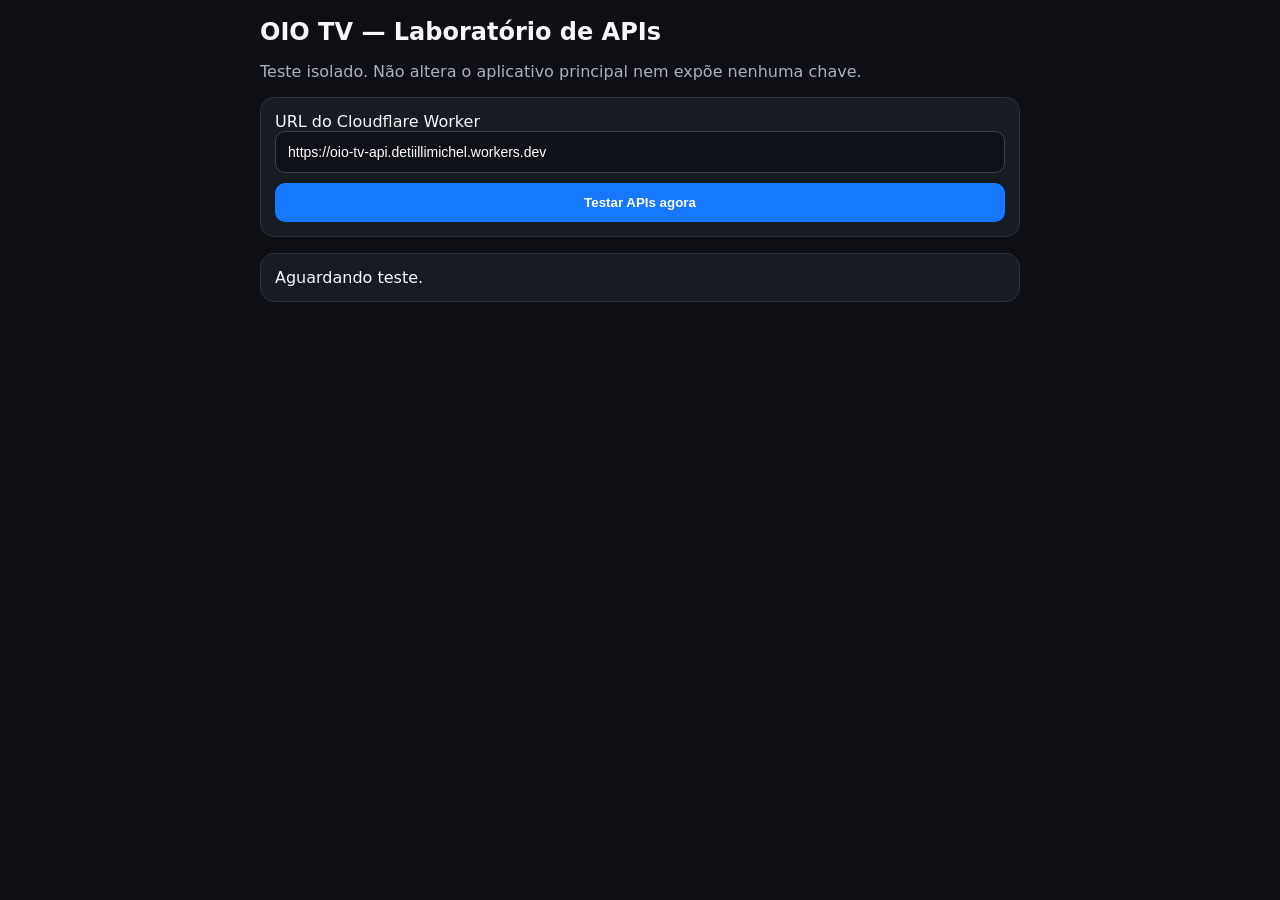
==== testes/api-test.html @ 3bfe90ca "test: add isolated OIO TV API diagnostics" ====
<!doctype html>
<html lang="pt-BR">
<head>
<meta charset="utf-8">
<meta name="viewport" content="width=device-width,initial-scale=1">
<title>OIO TV — Teste das APIs</title>
<style>
:root{color-scheme:dark}*{box-sizing:border-box}body{margin:0;background:#0d0f14;color:#f5f7fa;font-family:system-ui,-apple-system,sans-serif;padding:18px}main{max-width:760px;margin:auto}h1{font-size:24px;margin:0 0 6px}p{color:#aab2bf}.bar{background:#171b22;border:1px solid #2a313c;border-radius:14px;padding:14px;margin:16px 0}input{width:100%;padding:12px;border-radius:10px;border:1px solid #39424f;background:#0e1117;color:#fff;font-size:14px}button{border:0;border-radius:10px;padding:12px 16px;background:#1677ff;color:#fff;font-weight:700;margin-top:10px;width:100%}.grid{display:grid;gap:10px}.card{background:#151922;border:1px solid #2a313c;border-radius:12px;padding:13px}.name{font-weight:800}.status{font-size:13px;margin-top:6px}.ok{border-left:4px solid #22c55e}.bad{border-left:4px solid #ef4444}.warn{border-left:4px solid #f59e0b}.muted{color:#8e98a6}.small{font-size:12px;word-break:break-word}code{color:#8ec5ff}.summary{font-weight:800;margin-bottom:8px}
</style>
</head>
<body><main>
<h1>OIO TV — Laboratório de APIs</h1>
<p>Teste isolado. Não altera o aplicativo principal nem expõe nenhuma chave.</p>
<div class="bar">
<label>URL do Cloudflare Worker</label>
<input id="worker" value="https://oio-tv-api.detiillimichel.workers.dev">
<button id="run">Testar APIs agora</button>
</div>
<div id="summary" class="bar">Aguardando teste.</div>
<div id="results" class="grid"></div>
<script>
const tests=[
 ['YouTube','/youtube/search?q=teste','GET'],
 ['TMDB','/tmdb/search?q=teste','GET'],
 ['Pexels','/pexels/search?q=natureza','GET'],
 ['Pixabay','/pixabay/search?q=natureza','GET'],
 ['GNews','/gnews/search?q=brasil','GET'],
 ['Guardian','/guardian/search?q=technology','GET'],
 ['NASA','/nasa/search?q=space','GET'],
 ['Europeana','/europeana/search?q=history','GET'],
 ['DPLA','/dpla/search?q=history','GET'],
 ['Open Library','/openlibrary/search?q=dom+quixote','GET'],
 ['Open-Meteo','/openmeteo/weather?latitude=-23.55&longitude=-46.63','GET'],
 ['Spotify','/spotify/search?q=legiao+urbana&type=track','GET'],
 ['Vimeo','/vimeo/search?q=nature','GET']
];
const esc=s=>String(s??'').replace(/[&<>\"]/g,c=>({'&':'&amp;','<':'&lt;','>':'&gt;','"':'&quot;','\\':'&#92;'}[c]));
function card(name,cls,status,detail){return `<div class="card ${cls}"><div class="name">${esc(name)}</div><div class="status">${esc(status)}</div><div class="small muted">${esc(detail)}</div></div>`}
async function testOne(base,[name,path]){
 const t=performance.now();
 try{const r=await fetch(base.replace(/\\/$/,'')+path,{cache:'no-store'});const text=await r.text();let data;try{data=JSON.parse(text)}catch{data=null};const ms=Math.round(performance.now()-t);const ok=r.ok;let detail=data?.error||data?.message||(data?.results?'Resultados recebidos':data?.photos?'Fotos recebidas':data?.items?'Itens recebidos':data?.tracks?'Faixas recebidas':data?.data?'Dados recebidos':text.slice(0,180));return {html:card(name,ok?'ok':'bad',ok?'✓ API respondeu':'✕ API respondeu com erro',`HTTP ${r.status} • ${ms} ms • ${detail}`),ok}}
 catch(e){return {html:card(name,'bad','✕ Falha de conexão',e.message),ok:false}}
}
async function run(){const base=document.getElementById('worker').value.trim();const out=document.getElementById('results');const sum=document.getElementById('summary');out.innerHTML='';sum.textContent='Testando /health...';
 let health;
 try{const r=await fetch(base.replace(/\\/$/,'')+'/health',{cache:'no-store'});const d=await r.json();health=d;sum.innerHTML=`<div class="summary">Health: ${r.ok?'✓ respondeu':'✕ erro'} • HTTP ${r.status}</div><div class="small">Secrets detectados pelo Worker: ${esc(Object.entries(d.providers||{}).filter(([,v])=>v).map(([k])=>k).join(', ')||'nenhum')}</div>`}catch(e){sum.innerHTML=`<div class="summary">✕ Não consegui alcançar o Worker</div><div class="small">${esc(e.message)}</div>`;return}
 const results=await Promise.all(tests.map(x=>testOne(base,x)));out.innerHTML=results.map(x=>x.html).join('');const good=results.filter(x=>x.ok).length;sum.innerHTML+=`<div class="small" style="margin-top:8px">Testes reais: <b>${good}/${results.length}</b> responderam com HTTP 2xx.</div>`;
}
document.getElementById('run').onclick=run;
</script></main></body></html>
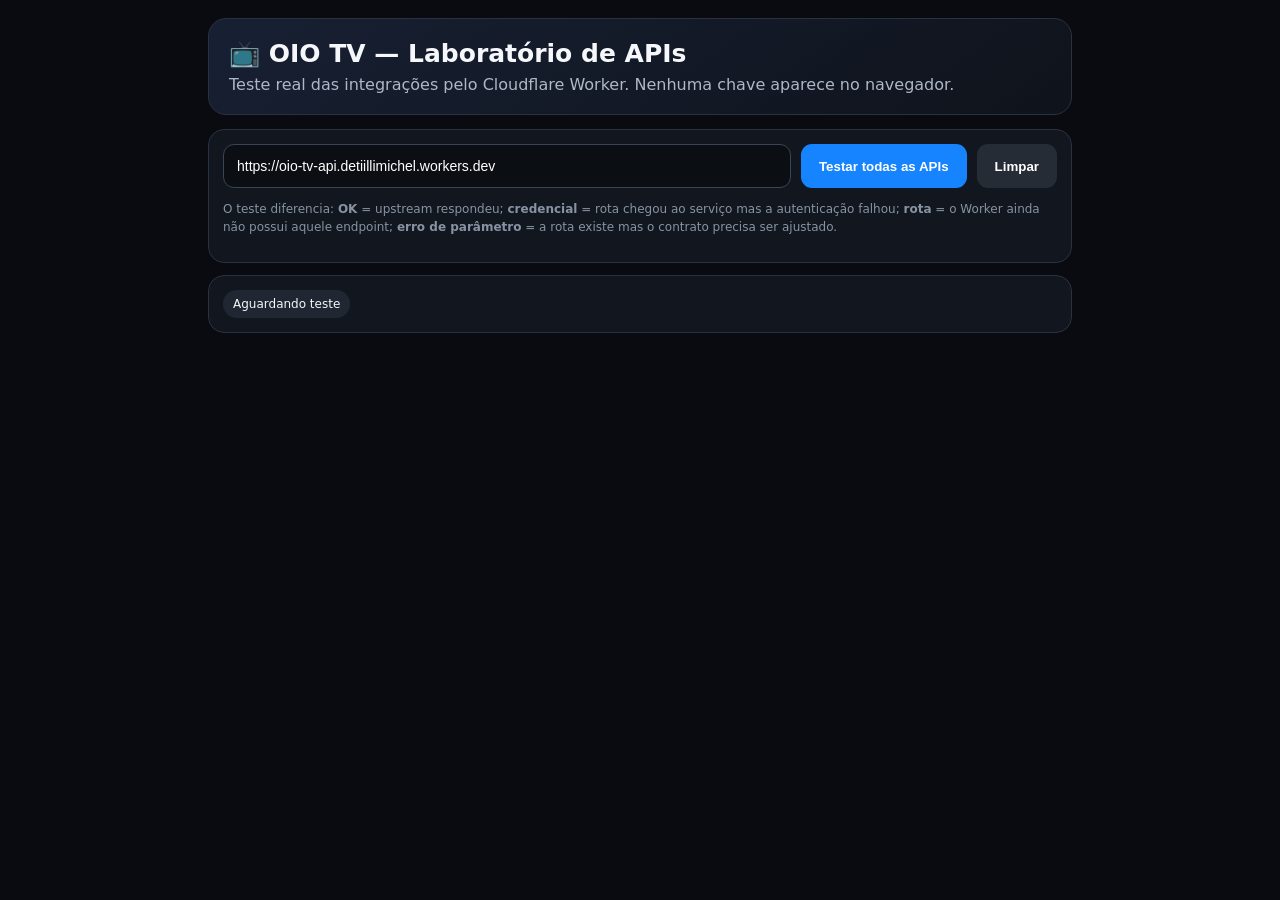
==== commit 9d181263: "feat: construir laboratório completo para testar APIs do OIO TV" ====
--- a/testes/api-test.html
+++ b/testes/api-test.html
@@ -2,49 +2,75 @@
 <html lang="pt-BR">
 <head>
 <meta charset="utf-8">
-<meta name="viewport" content="width=device-width,initial-scale=1">
-<title>OIO TV — Teste das APIs</title>
+<meta name="viewport" content="width=device-width,initial-scale=1,viewport-fit=cover">
+<title>OIO TV — Laboratório de APIs</title>
 <style>
-:root{color-scheme:dark}*{box-sizing:border-box}body{margin:0;background:#0d0f14;color:#f5f7fa;font-family:system-ui,-apple-system,sans-serif;padding:18px}main{max-width:760px;margin:auto}h1{font-size:24px;margin:0 0 6px}p{color:#aab2bf}.bar{background:#171b22;border:1px solid #2a313c;border-radius:14px;padding:14px;margin:16px 0}input{width:100%;padding:12px;border-radius:10px;border:1px solid #39424f;background:#0e1117;color:#fff;font-size:14px}button{border:0;border-radius:10px;padding:12px 16px;background:#1677ff;color:#fff;font-weight:700;margin-top:10px;width:100%}.grid{display:grid;gap:10px}.card{background:#151922;border:1px solid #2a313c;border-radius:12px;padding:13px}.name{font-weight:800}.status{font-size:13px;margin-top:6px}.ok{border-left:4px solid #22c55e}.bad{border-left:4px solid #ef4444}.warn{border-left:4px solid #f59e0b}.muted{color:#8e98a6}.small{font-size:12px;word-break:break-word}code{color:#8ec5ff}.summary{font-weight:800;margin-bottom:8px}
+:root{color-scheme:dark}*{box-sizing:border-box}body{margin:0;background:#090b10;color:#f5f7fa;font-family:system-ui,-apple-system,sans-serif}main{max-width:900px;margin:auto;padding:18px}.hero{background:linear-gradient(145deg,#172033,#0f131b);border:1px solid #293241;border-radius:18px;padding:20px;margin-bottom:14px}.hero h1{margin:0;font-size:25px}.hero p{margin:7px 0 0;color:#aeb8c6}.bar{background:#12161e;border:1px solid #293241;border-radius:16px;padding:14px;margin:12px 0}.row{display:flex;gap:10px;flex-wrap:wrap}input{flex:1;min-width:240px;padding:13px;border-radius:11px;border:1px solid #394554;background:#0b0e13;color:#fff;font-size:14px}button{border:0;border-radius:11px;padding:13px 18px;background:#1683ff;color:#fff;font-weight:800;cursor:pointer}button.secondary{background:#252c36}.summary{display:flex;gap:8px;flex-wrap:wrap}.pill{padding:7px 10px;border-radius:999px;background:#202733;font-size:12px}.grid{display:grid;grid-template-columns:repeat(auto-fit,minmax(260px,1fr));gap:10px}.card{background:#12161e;border:1px solid #293241;border-radius:14px;padding:13px;min-height:110px}.card.ok{border-left:4px solid #22c55e}.card.bad{border-left:4px solid #ef4444}.card.warn{border-left:4px solid #f59e0b}.card.pending{border-left:4px solid #64748b}.name{font-weight:850;font-size:16px}.kind{color:#7f8da1;font-size:11px;text-transform:uppercase;margin-top:2px}.status{font-weight:750;margin-top:9px}.detail{color:#9ca8b8;font-size:12px;line-height:1.45;margin-top:5px;word-break:break-word}.dot{display:inline-block;width:9px;height:9px;border-radius:50%;background:#64748b;margin-right:6px}.ok .dot{background:#22c55e}.bad .dot{background:#ef4444}.warn .dot{background:#f59e0b}.pending .dot{background:#64748b}.note{font-size:12px;color:#8793a4;line-height:1.5}.danger{color:#ff7777}.success{color:#6ee7a1}.testbar{display:flex;gap:8px;align-items:center;justify-content:space-between;flex-wrap:wrap}.hidden{display:none}@media(max-width:600px){main{padding:12px}.hero h1{font-size:21px}.row button{width:100%}}
 </style>
 </head>
 <body><main>
-<h1>OIO TV — Laboratório de APIs</h1>
-<p>Teste isolado. Não altera o aplicativo principal nem expõe nenhuma chave.</p>
-<div class="bar">
-<label>URL do Cloudflare Worker</label>
-<input id="worker" value="https://oio-tv-api.detiillimichel.workers.dev">
-<button id="run">Testar APIs agora</button>
-</div>
-<div id="summary" class="bar">Aguardando teste.</div>
-<div id="results" class="grid"></div>
+<section class="hero"><h1>📺 OIO TV — Laboratório de APIs</h1><p>Teste real das integrações pelo Cloudflare Worker. Nenhuma chave aparece no navegador.</p></section>
+<section class="bar">
+<div class="row"><input id="worker" value="https://oio-tv-api.detiillimichel.workers.dev" aria-label="URL do Cloudflare Worker"><button id="run">Testar todas as APIs</button><button id="clear" class="secondary">Limpar</button></div>
+<p class="note">O teste diferencia: <b>OK</b> = upstream respondeu; <b>credencial</b> = rota chegou ao serviço mas a autenticação falhou; <b>rota</b> = o Worker ainda não possui aquele endpoint; <b>erro de parâmetro</b> = a rota existe mas o contrato precisa ser ajustado.</p>
+</section>
+<section class="bar"><div id="summary" class="summary"><span class="pill">Aguardando teste</span></div></section>
+<section id="results" class="grid"></section>
 <script>
 const tests=[
- ['YouTube','/youtube/search?q=teste','GET'],
- ['TMDB','/tmdb/search?q=teste','GET'],
- ['Pexels','/pexels/search?q=natureza','GET'],
- ['Pixabay','/pixabay/search?q=natureza','GET'],
- ['GNews','/gnews/search?q=brasil','GET'],
- ['Guardian','/guardian/search?q=technology','GET'],
- ['NASA','/nasa/search?q=space','GET'],
- ['Europeana','/europeana/search?q=history','GET'],
- ['DPLA','/dpla/search?q=history','GET'],
- ['Open Library','/openlibrary/search?q=dom+quixote','GET'],
- ['Open-Meteo','/openmeteo/weather?latitude=-23.55&longitude=-46.63','GET'],
- ['Spotify','/spotify/search?q=legiao+urbana&type=track','GET'],
- ['Vimeo','/vimeo/search?q=nature','GET']
+ {name:'YouTube',group:'Vídeo',method:'GET',path:'/youtube/search?q=teste&maxResults=3'},
+ {name:'Vimeo',group:'Vídeo',method:'GET',path:'/vimeo/search?q=nature&limit=3'},
+ {name:'Twitch',group:'Vídeo',method:'GET',path:'/twitch/search?q=gaming&limit=3'},
+ {name:'NARA',group:'Vídeo',method:'GET',path:'/nara/search?q=apollo&limit=3'},
+ {name:'NASA',group:'Vídeo/conteúdo',method:'GET',path:'/nasa/search?q=space&limit=3'},
+ {name:'DPLA',group:'Vídeo/conteúdo',method:'GET',path:'/dpla/search?q=history&limit=3'},
+ {name:'Europeana',group:'Vídeo/conteúdo',method:'GET',path:'/europeana/search?q=history&limit=3'},
+ {name:'Facebook',group:'Vídeo/conteúdo',method:'GET',path:'/facebook/search?q=video&limit=3'},
+ {name:'Pexels',group:'Vídeo/conteúdo',method:'GET',path:'/pexels/search?q=nature&limit=3'},
+ {name:'Pixabay',group:'Vídeo/conteúdo',method:'GET',path:'/pixabay/search?q=nature&limit=3'},
+ {name:'Jamendo',group:'Música',method:'GET',path:'/jamendo/search?q=music&limit=3'},
+ {name:'Spotify',group:'Música',method:'GET',path:'/spotify/search?q=music&type=track&limit=3'},
+ {name:'Audius',group:'Música',method:'GET',path:'/audius/search?q=music&limit=3'},
+ {name:'Guardian',group:'Notícias',method:'GET',path:'/guardian/search?q=technology&limit=3'},
+ {name:'GNews',group:'Notícias',method:'GET',path:'/gnews/search?q=brasil&limit=3'},
+ {name:'Gemini',group:'IA',method:'POST',path:'/gemini',body:{prompt:'Responda apenas: OIO OK'}},
+ {name:'Groq',group:'IA',method:'POST',path:'/groq',body:{prompt:'Responda apenas: OIO OK'}},
+ {name:'Hugging Face',group:'IA',method:'POST',path:'/huggingface',body:{prompt:'teste'}},
+ {name:'Qwen',group:'IA',method:'POST',path:'/qwen',body:{prompt:'Responda apenas: OIO OK'}},
+ {name:'ElevenLabs',group:'IA/áudio',method:'GET',path:'/elevenlabs/text-to-speech?text=OIO%20teste'},
+ {name:'TMDB',group:'Conteúdo',method:'GET',path:'/tmdb/search?q=matrix'},
+ {name:'DailyMotion',group:'Vídeo',method:'GET',path:'/daily/search?q=nature&limit=3'},
+ {name:'VAPID',group:'Web Push',method:'GET',path:'/vapid/test'}
 ];
 const esc=s=>String(s??'').replace(/[&<>\"]/g,c=>({'&':'&amp;','<':'&lt;','>':'&gt;','"':'&quot;','\\':'&#92;'}[c]));
-function card(name,cls,status,detail){return `<div class="card ${cls}"><div class="name">${esc(name)}</div><div class="status">${esc(status)}</div><div class="small muted">${esc(detail)}</div></div>`}
-async function testOne(base,[name,path]){
- const t=performance.now();
- try{const r=await fetch(base.replace(/\\/$/,'')+path,{cache:'no-store'});const text=await r.text();let data;try{data=JSON.parse(text)}catch{data=null};const ms=Math.round(performance.now()-t);const ok=r.ok;let detail=data?.error||data?.message||(data?.results?'Resultados recebidos':data?.photos?'Fotos recebidas':data?.items?'Itens recebidos':data?.tracks?'Faixas recebidas':data?.data?'Dados recebidos':text.slice(0,180));return {html:card(name,ok?'ok':'bad',ok?'✓ API respondeu':'✕ API respondeu com erro',`HTTP ${r.status} • ${ms} ms • ${detail}`),ok}}
- catch(e){return {html:card(name,'bad','✕ Falha de conexão',e.message),ok:false}}
+function classify(status,data,text){
+ if(status>=200&&status<300)return ['ok','✓ Funcionando','HTTP '+status+(data?.items?' • itens recebidos':data?.results?' • resultados recebidos':data?.data?' • dados recebidos':'')];
+ if(status===401||status===403)return ['bad','✕ Credencial recusada','HTTP '+status+' • a rota chegou ao serviço, mas a autenticação foi recusada'];
+ if(status===404)return ['warn','⚠ Rota não encontrada','HTTP 404 • o Worker ainda não expõe esta rota'];
+ if(status===400)return ['warn','⚠ Parâmetro/contrato','HTTP 400 • '+(data?.error||data?.message||'a rota respondeu 400')];
+ if(status>=500)return ['bad','✕ Erro no Worker/upstream','HTTP '+status+' • '+(data?.error||data?.message||'erro do servidor')];
+ return ['warn','⚠ Resposta inesperada','HTTP '+status+' • '+(data?.error||data?.message||text.slice(0,160))];
 }
-async function run(){const base=document.getElementById('worker').value.trim();const out=document.getElementById('results');const sum=document.getElementById('summary');out.innerHTML='';sum.textContent='Testando /health...';
- let health;
- try{const r=await fetch(base.replace(/\\/$/,'')+'/health',{cache:'no-store'});const d=await r.json();health=d;sum.innerHTML=`<div class="summary">Health: ${r.ok?'✓ respondeu':'✕ erro'} • HTTP ${r.status}</div><div class="small">Secrets detectados pelo Worker: ${esc(Object.entries(d.providers||{}).filter(([,v])=>v).map(([k])=>k).join(', ')||'nenhum')}</div>`}catch(e){sum.innerHTML=`<div class="summary">✕ Não consegui alcançar o Worker</div><div class="small">${esc(e.message)}</div>`;return}
- const results=await Promise.all(tests.map(x=>testOne(base,x)));out.innerHTML=results.map(x=>x.html).join('');const good=results.filter(x=>x.ok).length;sum.innerHTML+=`<div class="small" style="margin-top:8px">Testes reais: <b>${good}/${results.length}</b> responderam com HTTP 2xx.</div>`;
+function card(t,cls,status,detail){return `<article class="card ${cls}"><div class="name"><span class="dot"></span>${esc(t.name)}</div><div class="kind">${esc(t.group)} • ${esc(t.method)}</div><div class="status">${esc(status)}</div><div class="detail">${esc(detail)}</div></article>`}
+async function one(base,t){
+ const start=performance.now();
+ try{
+  const init={method:t.method,cache:'no-store',headers:{Accept:'application/json'}};
+  if(t.body){init.headers['Content-Type']='application/json';init.body=JSON.stringify(t.body)}
+  const r=await fetch(base+t.path,init);const text=await r.text();let data=null;try{data=text?JSON.parse(text):null}catch{}
+  const ms=Math.round(performance.now()-start);const [cls,status,detail]=classify(r.status,data,text);
+  return {ok:cls==='ok',html:card(t,cls,status,`${detail} • ${ms} ms`)};
+ }catch(e){return {ok:false,html:card(t,'bad','✕ Falha de conexão',`${e.message} • ${Math.round(performance.now()-start)} ms`)};}
 }
-document.getElementById('run').onclick=run;
-</script></main></body></html>+async function health(base){try{const r=await fetch(base+'/health',{cache:'no-store'});const d=await r.json();return {ok:r.ok,data:d,status:r.status}}catch(e){return {ok:false,error:e.message}}}
+async function run(){
+ const base=document.getElementById('worker').value.trim().replace(/\/$/,'');if(!base)return;
+ const out=document.getElementById('results'),sum=document.getElementById('summary');out.innerHTML=tests.map(t=>card(t,'pending','⏳ Aguardando','')).join('');sum.innerHTML='<span class="pill">Testando Worker…</span>';
+ const h=await health(base);if(!h.ok){sum.innerHTML=`<span class="pill danger">✕ Worker inacessível: ${esc(h.error)}</span>`;return}
+ const providerCount=Object.values(h.data?.providers||{}).filter(Boolean).length;
+ sum.innerHTML=`<span class="pill success">✓ Worker respondeu HTTP ${h.status}</span><span class="pill">Health detectou ${providerCount} provedores</span><span class="pill">Testando ${tests.length} integrações reais</span>`;
+ const results=await Promise.all(tests.map(t=>one(base,t)));out.innerHTML=results.map(r=>r.html).join('');const good=results.filter(r=>r.ok).length;const bad=results.length-good;
+ sum.innerHTML+=`<span class="pill">Resultado: ${good} OK • ${bad} pendentes/erro</span>`;
+}
+document.getElementById('run').onclick=run;document.getElementById('clear').onclick=()=>{document.getElementById('results').innerHTML='';document.getElementById('summary').innerHTML='<span class="pill">Aguardando teste</span>'};
+</script></main></body></html>
